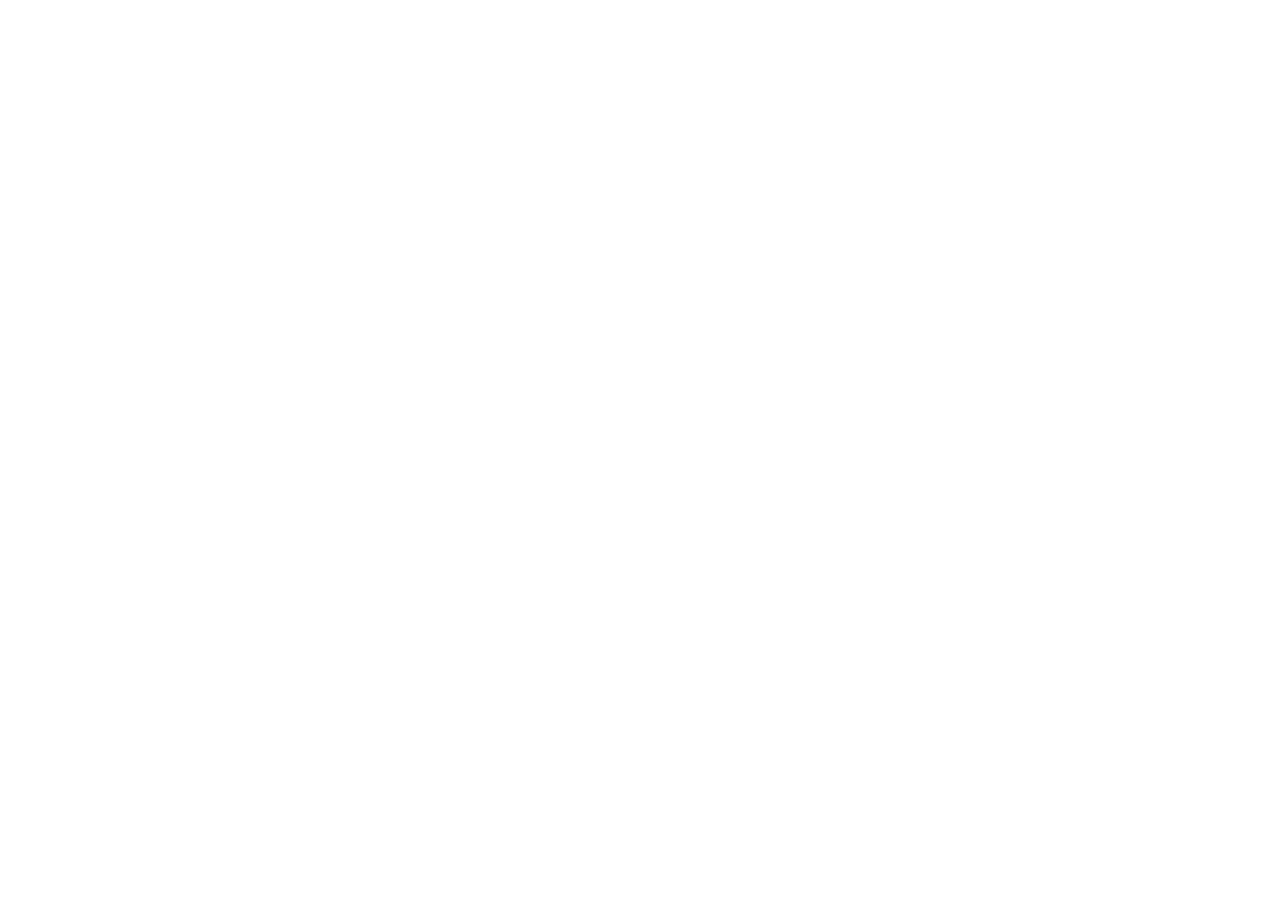
==== Index.html @ 9b48ae05 "Se inicia el proyecto preparando todo para el trabajo duro." ====
<!DOCTYPE html>
<html lang="en">
<head>
    <meta charset="UTF-8">
    <meta name="viewport" content="width=device-width, initial-scale=1.0">
    <link rel="stylesheet" href="style.css">
    <link rel="icon" type="image/svg" href="#">
    <title>RedType</title>
</head>
<body>
    
</body>
</html>
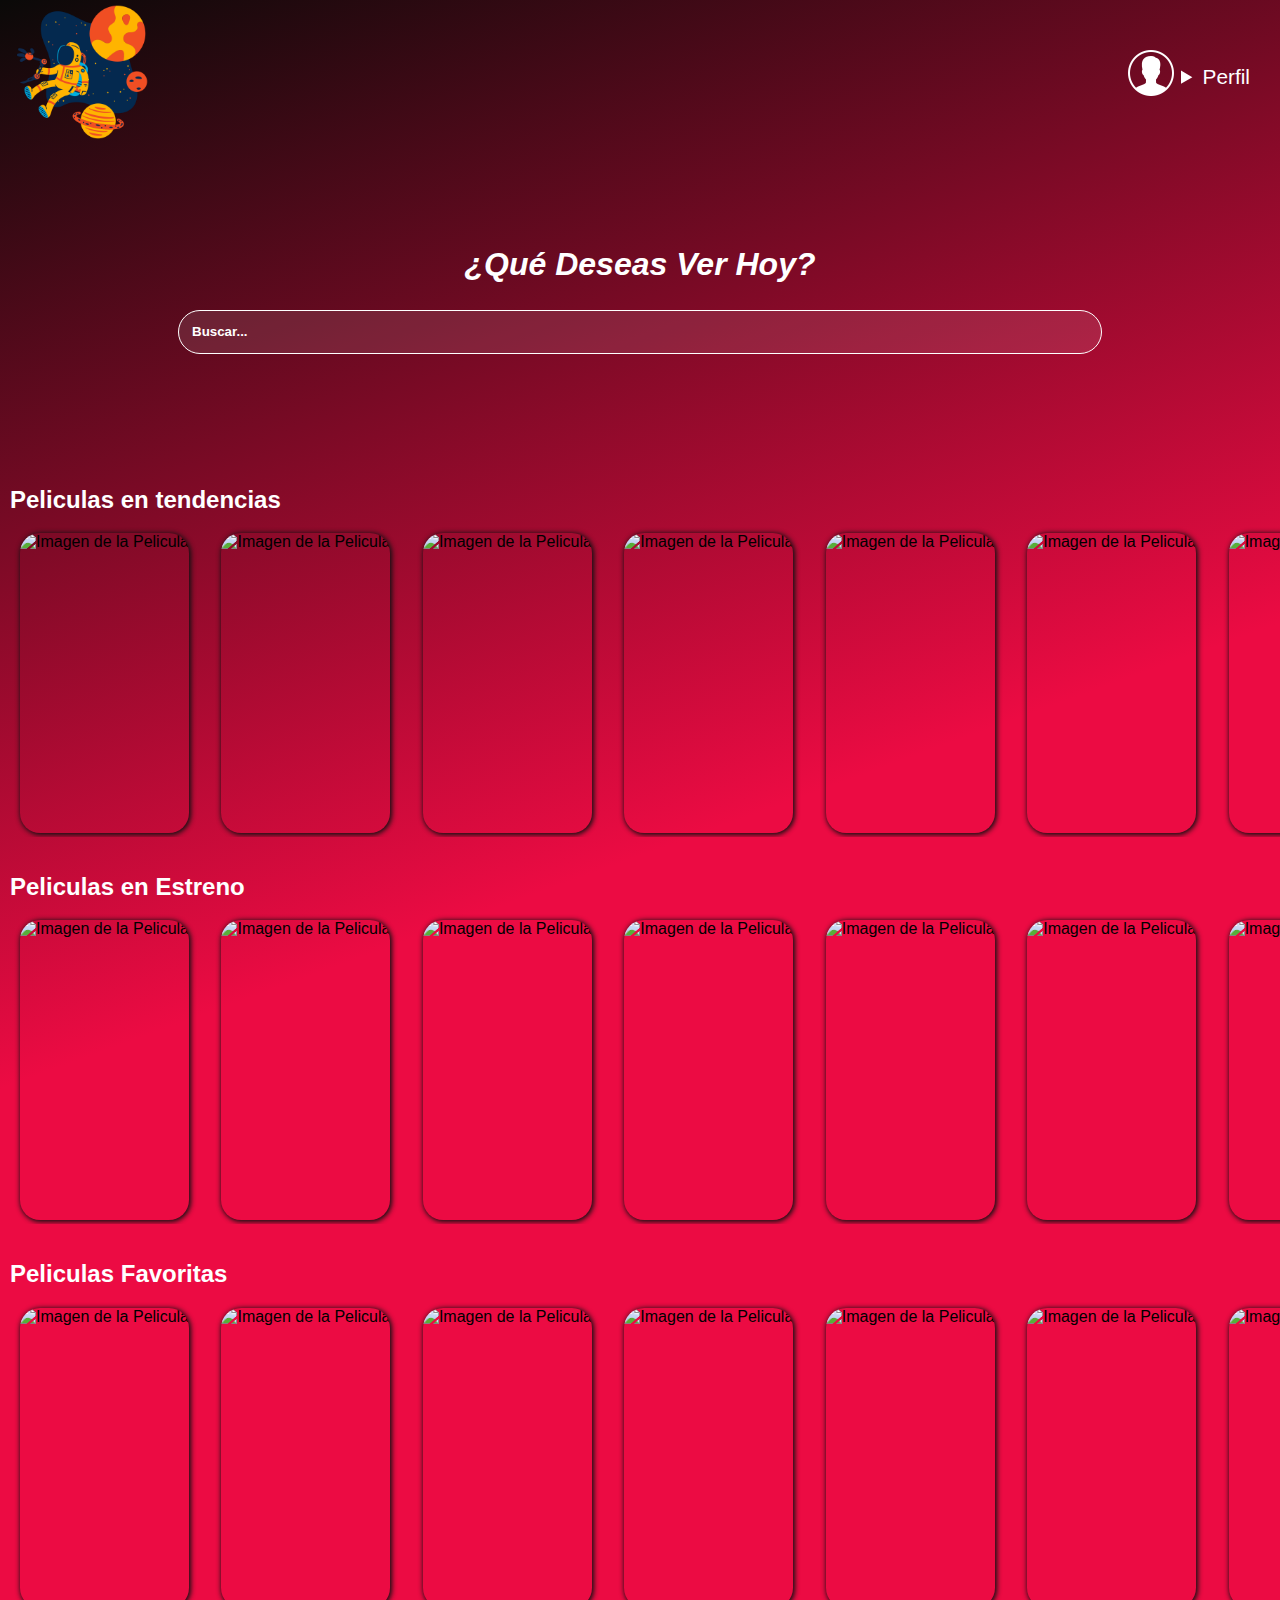
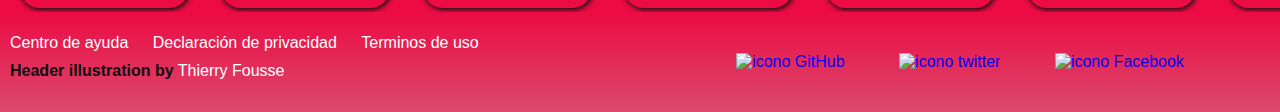
==== commit d3a6029f: "Se finaliza la maquetación de la pagina principal  agregando y uniendo todos los componentes" ====
--- a/Index.html
+++ b/Index.html
@@ -8,6 +8,417 @@
     <title>RedType</title>
 </head>
 <body>
-    
+    <header>
+        <section class="header__main">
+            <figure>
+                <img src="Assets/Images-Icons/toIgnore/flame-space-adventures.png" alt="">
+            </figure>
+        </section>
+        <section class="header__descriptive">
+            <figure>
+                <img src="Assets/Images-Icons/user-icon.png" alt="imagen_del_usuario">
+            </figure>
+            <details>
+                <summary>Perfil</summary>
+                <ul class="header__descriptive__list">
+                    <li><a href="signIn.html">Iniciar Seccion</a></li>
+                    <li><a href="signOut.html">Crear Cuenta</a></li>
+                    <li><a href="#">Cuenta</a></li>
+                    <li><a href="#">Cerrar Sección</a></li>
+                </ul>
+            </details>
+        </section>
+    </header>
+
+    <section class="searcher">
+        <h2 class="searcher__title">¿Qué Deseas Ver Hoy?</h2>
+        <form action="" class="searcher__form">
+            <input  class="searcher__form-Bar" type="text" name="serachBar" placeholder="Buscar...">
+        </form>
+    </section>
+
+    <section class="Carousel">
+        <div class="Carousel__Wrapper">
+            <h2 class="Carousel__Title">Peliculas en tendencias</h2>
+            <article class="Carousel__Item">
+                <figure>
+                    <img class="Carousel__item-img" src="https://images.pexels.com/photos/3165335/pexels-photo-3165335.jpeg?auto=compress&cs=tinysrgb&dpr=2&h=650&w=940" alt="Imagen de la Pelicula" >
+                </figure>
+                <div class="Carousel__item-icons">
+                    <img src="Assets/Images-Icons/play-icon.png" alt="Botón de reproducir">
+                    <img src="Assets/Images-Icons/plus-icon.png" alt="Botón de añadir">
+                </div>
+                <div class="Carousel__item-description">
+                    <p>Titulo de la Peli</p>
+                    <p>fecha de lanzamiento y duración</p>
+                </div>
+            </article>
+            <article class="Carousel__Item">
+                <figure>
+                    <img class="Carousel__item-img" src="https://images.pexels.com/photos/260286/pexels-photo-260286.jpeg?auto=compress&cs=tinysrgb&dpr=2&h=650&w=940" alt="Imagen de la Pelicula" >
+                </figure>
+                <div class="Carousel__item-icons">
+                    <img src="Assets/Images-Icons/play-icon.png" alt="Botón de reproducir">
+                    <img src="Assets/Images-Icons/plus-icon.png" alt="Botón de añadir">
+                </div>
+                <div class="Carousel__item-description">
+                    <p>Titulo de la Peli</p>
+                    <p>fecha de lanzamiento y duración</p>
+                </div>
+            </article>
+            <article class="Carousel__Item">
+                <figure>
+                    <img class="Carousel__item-img" src="https://images.pexels.com/photos/4046718/pexels-photo-4046718.jpeg?auto=compress&cs=tinysrgb&dpr=2&h=650&w=940" alt="Imagen de la Pelicula" >
+                </figure>
+                <div class="Carousel__item-icons">
+                    <img src="Assets/Images-Icons/play-icon.png" alt="Botón de reproducir">
+                    <img src="Assets/Images-Icons/plus-icon.png" alt="Botón de añadir">
+                </div>
+                <div class="Carousel__item-description">
+                    <p>Titulo de la Peli</p>
+                    <p>fecha de lanzamiento y duración</p>
+                </div>
+            </article>
+            <article class="Carousel__Item">
+                <figure>
+                    <img class="Carousel__item-img" src="https://images.pexels.com/photos/2911521/pexels-photo-2911521.jpeg?auto=compress&cs=tinysrgb&dpr=2&h=650&w=940" alt="Imagen de la Pelicula" >
+                </figure>
+                <div class="Carousel__item-icons">
+                    <img src="Assets/Images-Icons/play-icon.png" alt="Botón de reproducir">
+                    <img src="Assets/Images-Icons/plus-icon.png" alt="Botón de añadir">
+                </div>
+                <div class="Carousel__item-description">
+                    <p>Titulo de la Peli</p>
+                    <p>fecha de lanzamiento y duración</p>
+                </div>
+            </article>
+            <article class="Carousel__Item">
+                <figure>
+                    <img class="Carousel__item-img" src="https://images.pexels.com/photos/924824/pexels-photo-924824.jpeg?auto=compress&cs=tinysrgb&dpr=2&h=650&w=940" alt="Imagen de la Pelicula" >
+                </figure>
+                <div class="Carousel__item-icons">
+                    <img src="Assets/Images-Icons/play-icon.png" alt="Botón de reproducir">
+                    <img src="Assets/Images-Icons/plus-icon.png" alt="Botón de añadir">
+                </div>
+                <div class="Carousel__item-description">
+                    <p>Titulo de la Peli</p>
+                    <p>fecha de lanzamiento y duración</p>
+                </div>
+            </article>
+            <article class="Carousel__Item">
+                <figure>
+                    <img class="Carousel__item-img" src="https://images.pexels.com/photos/163036/mario-luigi-yoschi-figures-163036.jpeg?auto=compress&cs=tinysrgb&dpr=2&h=650&w=940" alt="Imagen de la Pelicula" >
+                </figure>
+                <div class="Carousel__item-icons">
+                    <img src="Assets/Images-Icons/play-icon.png" alt="Botón de reproducir">
+                    <img src="Assets/Images-Icons/plus-icon.png" alt="Botón de añadir">
+                </div>
+                <div class="Carousel__item-description">
+                    <p>Titulo de la Peli</p>
+                    <p>fecha de lanzamiento y duración</p>
+                </div>
+            </article>
+            <article class="Carousel__Item">
+                <figure>
+                    <img class="Carousel__item-img" src="https://images.pexels.com/photos/1693095/pexels-photo-1693095.jpeg?auto=compress&cs=tinysrgb&dpr=2&h=650&w=940" alt="Imagen de la Pelicula" >
+                </figure>
+                <div class="Carousel__item-icons">
+                    <img src="Assets/Images-Icons/play-icon.png" alt="Botón de reproducir">
+                    <img src="Assets/Images-Icons/plus-icon.png" alt="Botón de añadir">
+                </div>
+                <div class="Carousel__item-description">
+                    <p>Titulo de la Peli</p>
+                    <p>fecha de lanzamiento y duración</p>
+                </div>
+            </article>
+            <article class="Carousel__Item">
+                <figure>
+                    <img class="Carousel__item-img" src="https://images.pexels.com/photos/1820770/pexels-photo-1820770.jpeg?auto=compress&cs=tinysrgb&dpr=2&h=650&w=940" alt="Imagen de la Pelicula" >
+                </figure>
+                <div class="Carousel__item-icons">
+                    <img src="Assets/Images-Icons/play-icon.png" alt="Botón de reproducir">
+                    <img src="Assets/Images-Icons/plus-icon.png" alt="Botón de añadir">
+                </div>
+                <div class="Carousel__item-description">
+                    <p>Titulo de la Peli</p>
+                    <p>fecha de lanzamiento y duración</p>
+                </div>
+            </article>
+            <article class="Carousel__Item">
+                <figure>
+                    <img class="Carousel__item-img" src="https://images.pexels.com/photos/1037992/pexels-photo-1037992.jpeg?auto=compress&cs=tinysrgb&dpr=2&h=650&w=940" alt="Imagen de la Pelicula" >
+                </figure>
+                <div class="Carousel__item-icons">
+                    <img src="Assets/Images-Icons/play-icon.png" alt="Botón de reproducir">
+                    <img src="Assets/Images-Icons/plus-icon.png" alt="Botón de añadir">
+                </div>
+                <div class="Carousel__item-description">
+                    <p>Titulo de la Peli</p>
+                    <p>fecha de lanzamiento y duración</p>
+                </div>
+            </article>
+        </div>
+        <div class="Carousel__Wrapper">
+            <h2 class="Carousel__Title">Peliculas en Estreno</h2>
+            <article class="Carousel__Item">
+                <figure>
+                    <img class="Carousel__item-img" src="https://images.pexels.com/photos/3165335/pexels-photo-3165335.jpeg?auto=compress&cs=tinysrgb&dpr=2&h=650&w=940" alt="Imagen de la Pelicula" >
+                </figure>
+                <div class="Carousel__item-icons">
+                    <img src="Assets/Images-Icons/play-icon.png" alt="Botón de reproducir">
+                    <img src="Assets/Images-Icons/plus-icon.png" alt="Botón de añadir">
+                </div>
+                <div class="Carousel__item-description">
+                    <p>Titulo de la Peli</p>
+                    <p>fecha de lanzamiento y duración</p>
+                </div>
+            </article>
+            <article class="Carousel__Item">
+                <figure>
+                    <img class="Carousel__item-img" src="https://images.pexels.com/photos/260286/pexels-photo-260286.jpeg?auto=compress&cs=tinysrgb&dpr=2&h=650&w=940" alt="Imagen de la Pelicula" >
+                </figure>
+                <div class="Carousel__item-icons">
+                    <img src="Assets/Images-Icons/play-icon.png" alt="Botón de reproducir">
+                    <img src="Assets/Images-Icons/plus-icon.png" alt="Botón de añadir">
+                </div>
+                <div class="Carousel__item-description">
+                    <p>Titulo de la Peli</p>
+                    <p>fecha de lanzamiento y duración</p>
+                </div>
+            </article>
+            <article class="Carousel__Item">
+                <figure>
+                    <img class="Carousel__item-img" src="https://images.pexels.com/photos/4046718/pexels-photo-4046718.jpeg?auto=compress&cs=tinysrgb&dpr=2&h=650&w=940" alt="Imagen de la Pelicula" >
+                </figure>
+                <div class="Carousel__item-icons">
+                    <img src="Assets/Images-Icons/play-icon.png" alt="Botón de reproducir">
+                    <img src="Assets/Images-Icons/plus-icon.png" alt="Botón de añadir">
+                </div>
+                <div class="Carousel__item-description">
+                    <p>Titulo de la Peli</p>
+                    <p>fecha de lanzamiento y duración</p>
+                </div>
+            </article>
+            <article class="Carousel__Item">
+                <figure>
+                    <img class="Carousel__item-img" src="https://images.pexels.com/photos/2911521/pexels-photo-2911521.jpeg?auto=compress&cs=tinysrgb&dpr=2&h=650&w=940" alt="Imagen de la Pelicula" >
+                </figure>
+                <div class="Carousel__item-icons">
+                    <img src="Assets/Images-Icons/play-icon.png" alt="Botón de reproducir">
+                    <img src="Assets/Images-Icons/plus-icon.png" alt="Botón de añadir">
+                </div>
+                <div class="Carousel__item-description">
+                    <p>Titulo de la Peli</p>
+                    <p>fecha de lanzamiento y duración</p>
+                </div>
+            </article>
+            <article class="Carousel__Item">
+                <figure>
+                    <img class="Carousel__item-img" src="https://images.pexels.com/photos/924824/pexels-photo-924824.jpeg?auto=compress&cs=tinysrgb&dpr=2&h=650&w=940" alt="Imagen de la Pelicula" >
+                </figure>
+                <div class="Carousel__item-icons">
+                    <img src="Assets/Images-Icons/play-icon.png" alt="Botón de reproducir">
+                    <img src="Assets/Images-Icons/plus-icon.png" alt="Botón de añadir">
+                </div>
+                <div class="Carousel__item-description">
+                    <p>Titulo de la Peli</p>
+                    <p>fecha de lanzamiento y duración</p>
+                </div>
+            </article>
+            <article class="Carousel__Item">
+                <figure>
+                    <img class="Carousel__item-img" src="https://images.pexels.com/photos/163036/mario-luigi-yoschi-figures-163036.jpeg?auto=compress&cs=tinysrgb&dpr=2&h=650&w=940" alt="Imagen de la Pelicula" >
+                </figure>
+                <div class="Carousel__item-icons">
+                    <img src="Assets/Images-Icons/play-icon.png" alt="Botón de reproducir">
+                    <img src="Assets/Images-Icons/plus-icon.png" alt="Botón de añadir">
+                </div>
+                <div class="Carousel__item-description">
+                    <p>Titulo de la Peli</p>
+                    <p>fecha de lanzamiento y duración</p>
+                </div>
+            </article>
+            <article class="Carousel__Item">
+                <figure>
+                    <img class="Carousel__item-img" src="https://images.pexels.com/photos/1693095/pexels-photo-1693095.jpeg?auto=compress&cs=tinysrgb&dpr=2&h=650&w=940" alt="Imagen de la Pelicula" >
+                </figure>
+                <div class="Carousel__item-icons">
+                    <img src="Assets/Images-Icons/play-icon.png" alt="Botón de reproducir">
+                    <img src="Assets/Images-Icons/plus-icon.png" alt="Botón de añadir">
+                </div>
+                <div class="Carousel__item-description">
+                    <p>Titulo de la Peli</p>
+                    <p>fecha de lanzamiento y duración</p>
+                </div>
+            </article>
+            <article class="Carousel__Item">
+                <figure>
+                    <img class="Carousel__item-img" src="https://images.pexels.com/photos/1820770/pexels-photo-1820770.jpeg?auto=compress&cs=tinysrgb&dpr=2&h=650&w=940" alt="Imagen de la Pelicula" >
+                </figure>
+                <div class="Carousel__item-icons">
+                    <img src="Assets/Images-Icons/play-icon.png" alt="Botón de reproducir">
+                    <img src="Assets/Images-Icons/plus-icon.png" alt="Botón de añadir">
+                </div>
+                <div class="Carousel__item-description">
+                    <p>Titulo de la Peli</p>
+                    <p>fecha de lanzamiento y duración</p>
+                </div>
+            </article>
+            <article class="Carousel__Item">
+                <figure>
+                    <img class="Carousel__item-img" src="https://images.pexels.com/photos/1037992/pexels-photo-1037992.jpeg?auto=compress&cs=tinysrgb&dpr=2&h=650&w=940" alt="Imagen de la Pelicula" >
+                </figure>
+                <div class="Carousel__item-icons">
+                    <img src="Assets/Images-Icons/play-icon.png" alt="Botón de reproducir">
+                    <img src="Assets/Images-Icons/plus-icon.png" alt="Botón de añadir">
+                </div>
+                <div class="Carousel__item-description">
+                    <p>Titulo de la Peli</p>
+                    <p>fecha de lanzamiento y duración</p>
+                </div>
+            </article>
+        </div>
+        <div class="Carousel__Wrapper">
+            <h2 class="Carousel__Title">Peliculas Favoritas</h2>
+            <article class="Carousel__Item">
+                <figure>
+                    <img class="Carousel__item-img" src="https://images.pexels.com/photos/3165335/pexels-photo-3165335.jpeg?auto=compress&cs=tinysrgb&dpr=2&h=650&w=940" alt="Imagen de la Pelicula" >
+                </figure>
+                <div class="Carousel__item-icons">
+                    <img src="Assets/Images-Icons/play-icon.png" alt="Botón de reproducir">
+                    <img src="Assets/Images-Icons/plus-icon.png" alt="Botón de añadir">
+                </div>
+                <div class="Carousel__item-description">
+                    <p>Titulo de la Peli</p>
+                    <p>fecha de lanzamiento y duración</p>
+                </div>
+            </article>
+            <article class="Carousel__Item">
+                <figure>
+                    <img class="Carousel__item-img" src="https://images.pexels.com/photos/260286/pexels-photo-260286.jpeg?auto=compress&cs=tinysrgb&dpr=2&h=650&w=940" alt="Imagen de la Pelicula" >
+                </figure>
+                <div class="Carousel__item-icons">
+                    <img src="Assets/Images-Icons/play-icon.png" alt="Botón de reproducir">
+                    <img src="Assets/Images-Icons/plus-icon.png" alt="Botón de añadir">
+                </div>
+                <div class="Carousel__item-description">
+                    <p>Titulo de la Peli</p>
+                    <p>fecha de lanzamiento y duración</p>
+                </div>
+            </article>
+            <article class="Carousel__Item">
+                <figure>
+                    <img class="Carousel__item-img" src="https://images.pexels.com/photos/4046718/pexels-photo-4046718.jpeg?auto=compress&cs=tinysrgb&dpr=2&h=650&w=940" alt="Imagen de la Pelicula" >
+                </figure>
+                <div class="Carousel__item-icons">
+                    <img src="Assets/Images-Icons/play-icon.png" alt="Botón de reproducir">
+                    <img src="Assets/Images-Icons/plus-icon.png" alt="Botón de añadir">
+                </div>
+                <div class="Carousel__item-description">
+                    <p>Titulo de la Peli</p>
+                    <p>fecha de lanzamiento y duración</p>
+                </div>
+            </article>
+            <article class="Carousel__Item">
+                <figure>
+                    <img class="Carousel__item-img" src="https://images.pexels.com/photos/2911521/pexels-photo-2911521.jpeg?auto=compress&cs=tinysrgb&dpr=2&h=650&w=940" alt="Imagen de la Pelicula" >
+                </figure>
+                <div class="Carousel__item-icons">
+                    <img src="Assets/Images-Icons/play-icon.png" alt="Botón de reproducir">
+                    <img src="Assets/Images-Icons/plus-icon.png" alt="Botón de añadir">
+                </div>
+                <div class="Carousel__item-description">
+                    <p>Titulo de la Peli</p>
+                    <p>fecha de lanzamiento y duración</p>
+                </div>
+            </article>
+            <article class="Carousel__Item">
+                <figure>
+                    <img class="Carousel__item-img" src="https://images.pexels.com/photos/924824/pexels-photo-924824.jpeg?auto=compress&cs=tinysrgb&dpr=2&h=650&w=940" alt="Imagen de la Pelicula" >
+                </figure>
+                <div class="Carousel__item-icons">
+                    <img src="Assets/Images-Icons/play-icon.png" alt="Botón de reproducir">
+                    <img src="Assets/Images-Icons/plus-icon.png" alt="Botón de añadir">
+                </div>
+                <div class="Carousel__item-description">
+                    <p>Titulo de la Peli</p>
+                    <p>fecha de lanzamiento y duración</p>
+                </div>
+            </article>
+            <article class="Carousel__Item">
+                <figure>
+                    <img class="Carousel__item-img" src="https://images.pexels.com/photos/163036/mario-luigi-yoschi-figures-163036.jpeg?auto=compress&cs=tinysrgb&dpr=2&h=650&w=940" alt="Imagen de la Pelicula" >
+                </figure>
+                <div class="Carousel__item-icons">
+                    <img src="Assets/Images-Icons/play-icon.png" alt="Botón de reproducir">
+                    <img src="Assets/Images-Icons/plus-icon.png" alt="Botón de añadir">
+                </div>
+                <div class="Carousel__item-description">
+                    <p>Titulo de la Peli</p>
+                    <p>fecha de lanzamiento y duración</p>
+                </div>
+            </article>
+            <article class="Carousel__Item">
+                <figure>
+                    <img class="Carousel__item-img" src="https://images.pexels.com/photos/1693095/pexels-photo-1693095.jpeg?auto=compress&cs=tinysrgb&dpr=2&h=650&w=940" alt="Imagen de la Pelicula" >
+                </figure>
+                <div class="Carousel__item-icons">
+                    <img src="Assets/Images-Icons/play-icon.png" alt="Botón de reproducir">
+                    <img src="Assets/Images-Icons/plus-icon.png" alt="Botón de añadir">
+                </div>
+                <div class="Carousel__item-description">
+                    <p>Titulo de la Peli</p>
+                    <p>fecha de lanzamiento y duración</p>
+                </div>
+            </article>
+            <article class="Carousel__Item">
+                <figure>
+                    <img class="Carousel__item-img" src="https://images.pexels.com/photos/1820770/pexels-photo-1820770.jpeg?auto=compress&cs=tinysrgb&dpr=2&h=650&w=940" alt="Imagen de la Pelicula" >
+                </figure>
+                <div class="Carousel__item-icons">
+                    <img src="Assets/Images-Icons/play-icon.png" alt="Botón de reproducir">
+                    <img src="Assets/Images-Icons/plus-icon.png" alt="Botón de añadir">
+                </div>
+                <div class="Carousel__item-description">
+                    <p>Titulo de la Peli</p>
+                    <p>fecha de lanzamiento y duración</p>
+                </div>
+            </article>
+            <article class="Carousel__Item">
+                <figure>
+                    <img class="Carousel__item-img" src="https://images.pexels.com/photos/1037992/pexels-photo-1037992.jpeg?auto=compress&cs=tinysrgb&dpr=2&h=650&w=940" alt="Imagen de la Pelicula" >
+                </figure>
+                <div class="Carousel__item-icons">
+                    <img src="Assets/Images-Icons/play-icon.png" alt="Botón de reproducir">
+                    <img src="Assets/Images-Icons/plus-icon.png" alt="Botón de añadir">
+                </div>
+                <div class="Carousel__item-description">
+                    <p>Titulo de la Peli</p>
+                    <p>fecha de lanzamiento y duración</p>
+                </div>
+            </article>
+        </div>
+    </section>
+
+    <footer class="footer">
+        <p class="footer__description">
+            <a href="">Centro de ayuda</a>
+            <a href="">Declaración de privacidad</a>
+            <a href="">Terminos de uso</a>
+            <br>
+            <span> <strong>Header illustration by</strong><a href="https://dribbble.com/thierryfousse"> Thierry Fousse</a> </span>
+        </p>
+        <div class="footer__SocialMedia">
+            <a href="https://github.com/Yeffej" target="_">
+                <img alt="icono GitHub" src="https://www.flaticon.com/svg/vstatic/svg/2111/2111432.svg?token=exp=1610993665~hmac=867d650247dec71bac3db2e30676a035">
+            </a>
+            <a href="https://twitter.com/YefriEncarnaci3" target="_">
+                <img alt="icono twitter" src="https://www.flaticon.com/svg/vstatic/svg/174/174876.svg?token=exp=1610993497~hmac=1bb9c576a67502a1c6ffd9db3d26efa1">
+            </a>
+            <a href="https://www.facebook.com/" target="_">
+                <img alt="icono Facebook" src="https://www.flaticon.com/svg/vstatic/svg/174/174848.svg?token=exp=1610993497~hmac=6e79d530743b15937e1349b3825b14c0" >
+            </a>
+        </div>
+    </footer>
 </body>
 </html>--- a/style.css
+++ b/style.css
@@ -0,0 +1,257 @@
+:root {
+    --BackgroundMAinGradient: linear-gradient(160deg, #0A0908 0%, #EC0B43 50%);
+    --mainTextColor: white;
+    --fontSizePerfil: 1.3em;
+    --carouselHeight: 300px;
+    --carouselWidth: 250px;
+    --ScrollBarColor: rgba(255, 255, 255, 0.5);
+    --scrollBarMainColor: linear-gradient(#140e10, #460616 );
+    --BackgroundFooter: linear-gradient(#EC0B43, #da496d )
+}
+
+body {
+    background: var(--BackgroundMAinGradient);
+    margin: 0;
+    font-family: Arial, Helvetica, sans-serif;
+    display: grid;
+    grid-template-columns: 1fr;
+    grid-template-rows: 150px 300px 1fr 100px;
+    grid-template-areas: "header"
+                         "searcher"        
+                         "carousel"
+                          "footer";
+}
+body::-webkit-scrollbar {
+    background: var(--scrollBarMainColor);
+    border-radius: 50px;
+    
+}
+
+/* HEADER STYLES  */
+
+header {
+    display: flex;
+    align-items: center;
+    justify-content: space-between;
+    grid-area: header;
+}
+.header__main figure {
+    margin: 0;
+}
+.header__main figure img {
+    width: 10em;
+}
+.header__descriptive {
+    display: flex;
+    align-items: center;
+
+}
+.header__descriptive figure {
+    margin: 0;
+    
+}
+.header__descriptive details {
+    margin: 0 30px 0 5px;
+    transition: 1s height;
+    overflow: hidden;
+    height: var(--fontSizePerfil);
+    
+}
+.header__descriptive details[open] {
+    height: 7em;
+}
+.header__descriptive summary::-webkit-details-marker {
+    width: .5em;
+    height: .5em;
+    vertical-align: middle;
+    margin: 0;
+    margin-right: 2px;
+}
+.header__descriptive details summary {
+    outline: none;
+    color: var(--mainTextColor);
+    font-size: var(--fontSizePerfil);
+    cursor: pointer;
+}
+.header__descriptive__list li {
+    color: var(--mainTextColor);
+}
+.header__descriptive__list li > a {
+    text-decoration: none;
+    font-weight: 600;
+    font-size: .8em;
+    color: var(--mainTextColor);
+}
+.header__descriptive__list li > a:hover {
+    text-decoration: underline;
+    color: black;
+}
+
+/* CAROUSEL STYLES */
+
+.Carousel {
+    grid-area: carousel;
+    display: grid;
+    grid-template-columns: 1fr;
+    grid-template-rows: 1f 1fr 1fr;
+}
+.Carousel__Title{
+    color: black;
+    font-size: 1.5em;
+    margin: 1.5em 0 .8em 0;
+    margin-left: 10px;
+    color: var(--mainTextColor);
+}
+.Carousel__Wrapper {
+    overflow: scroll;
+    overflow-y: hidden;
+    transition: .5s;
+    -webkit-transition: .5s;
+    white-space: nowrap;
+    scroll-behavior: smooth;
+}
+.Carousel__Wrapper::-webkit-scrollbar {
+    background: var(--ScrollBarColor);
+    border-radius: 25px;
+    height: 15px;
+    border: 1px solid white;
+}
+.Carousel__Wrapper:hover .Carousel__Item {
+    opacity: 0.3;
+}
+.Carousel__Item {
+    position: relative;
+    margin: 0 8px 0 20px;
+    border-radius: 20px;
+    box-shadow: #101112 1px 1px 5px 1px;
+    overflow: hidden;
+    max-width: var(--carouselWidth);
+    height: var(--carouselHeight);
+    transition: .5s ease-in-out;
+    -webkit-transition: .5s ease-in-out;
+    display: inline-block;
+}
+.Carousel__item-img {
+    width: 100%;
+    height: var(--carouselHeight);
+    object-fit: cover;
+}
+.Carousel__Item figure {
+    margin: 0;
+}
+.Carousel__item-icons {
+    position: absolute;
+    bottom: 3.5em;
+    left: .5em;
+    display: none;
+}
+.Carousel__item-icons img {
+    width: 30px;
+}
+.Carousel__item-description {
+    position: absolute;
+    bottom: 1em;
+    left: .5em;
+    display: none;
+}
+.Carousel__item-description p {
+    color: white;
+    font-size: .8em;
+    margin: 0;
+    font-weight: 600;
+    font-style: italic;
+}
+.Carousel__Wrapper:hover .Carousel__Item:hover{
+    transform: translate3d( 50px, 45px, 0)  scale(1.3);
+    -webkit-transform:  translate3d( 50px, 45px, 0)  scale(1.3);
+    opacity: 1;
+}
+.Carousel__Wrapper:hover {
+    padding-bottom: 88px;
+}
+.Carousel__Item:hover > * {
+    display: initial;
+}
+.Carousel__Item:hover ~ * {
+    transform: translate3d(90px, 0, 0);
+    -webkit-transform:  translate3d(90px, 0, 0);
+}
+
+/* SEARCHER STYLES */
+
+.searcher {
+    width: 100%;
+    height: 300px;
+    display: flex;
+    justify-content: center;
+    align-items: center;
+    flex-direction: column;
+    grid-area: searcher;
+}
+.searcher__title {
+    color: white;
+    font-size: 2em;
+    font-style: italic;
+    font-weight: 600;
+    margin-top: 0;
+}
+.searcher__form {
+    width: 100%;
+    text-align: center;
+}
+.searcher__form-Bar {
+    width: 70%;
+    background: rgba(255, 255, 255, 0.1);
+    outline: none;
+    border-radius: 25px;
+    border: 1px solid white;
+    padding: 1em;
+    color: white;
+}
+.searcher__form-Bar::placeholder {
+    color: white;
+    font-weight: 600;
+}
+
+/* FOOTER STYLES */
+
+.footer {
+    background: var(--BackgroundFooter);
+    height: 100px;
+    display: flex;
+    align-items: center;
+    color: #0d0f12;
+    grid-area: footer;
+}
+.footer__description {
+    margin: 0;
+    width: 50%;
+    white-space: nowrap;
+}
+.footer__description > * {
+    margin: 10px;
+}
+.footer__description span {
+    display: inline-block;
+    margin-top: 10px;
+}
+.footer__description a{
+    text-decoration: none;
+    color: white;
+}
+.footer__description a:hover {
+    text-decoration: underline;
+    color: black;
+}
+.footer__SocialMedia {
+    text-align: center;
+    white-space: nowrap;
+    width: 50%;
+}
+.footer__SocialMedia a{
+    text-decoration: none;
+}
+.footer__SocialMedia img {
+    width: 50px;
+    margin: 0 25px 0 25px;
+}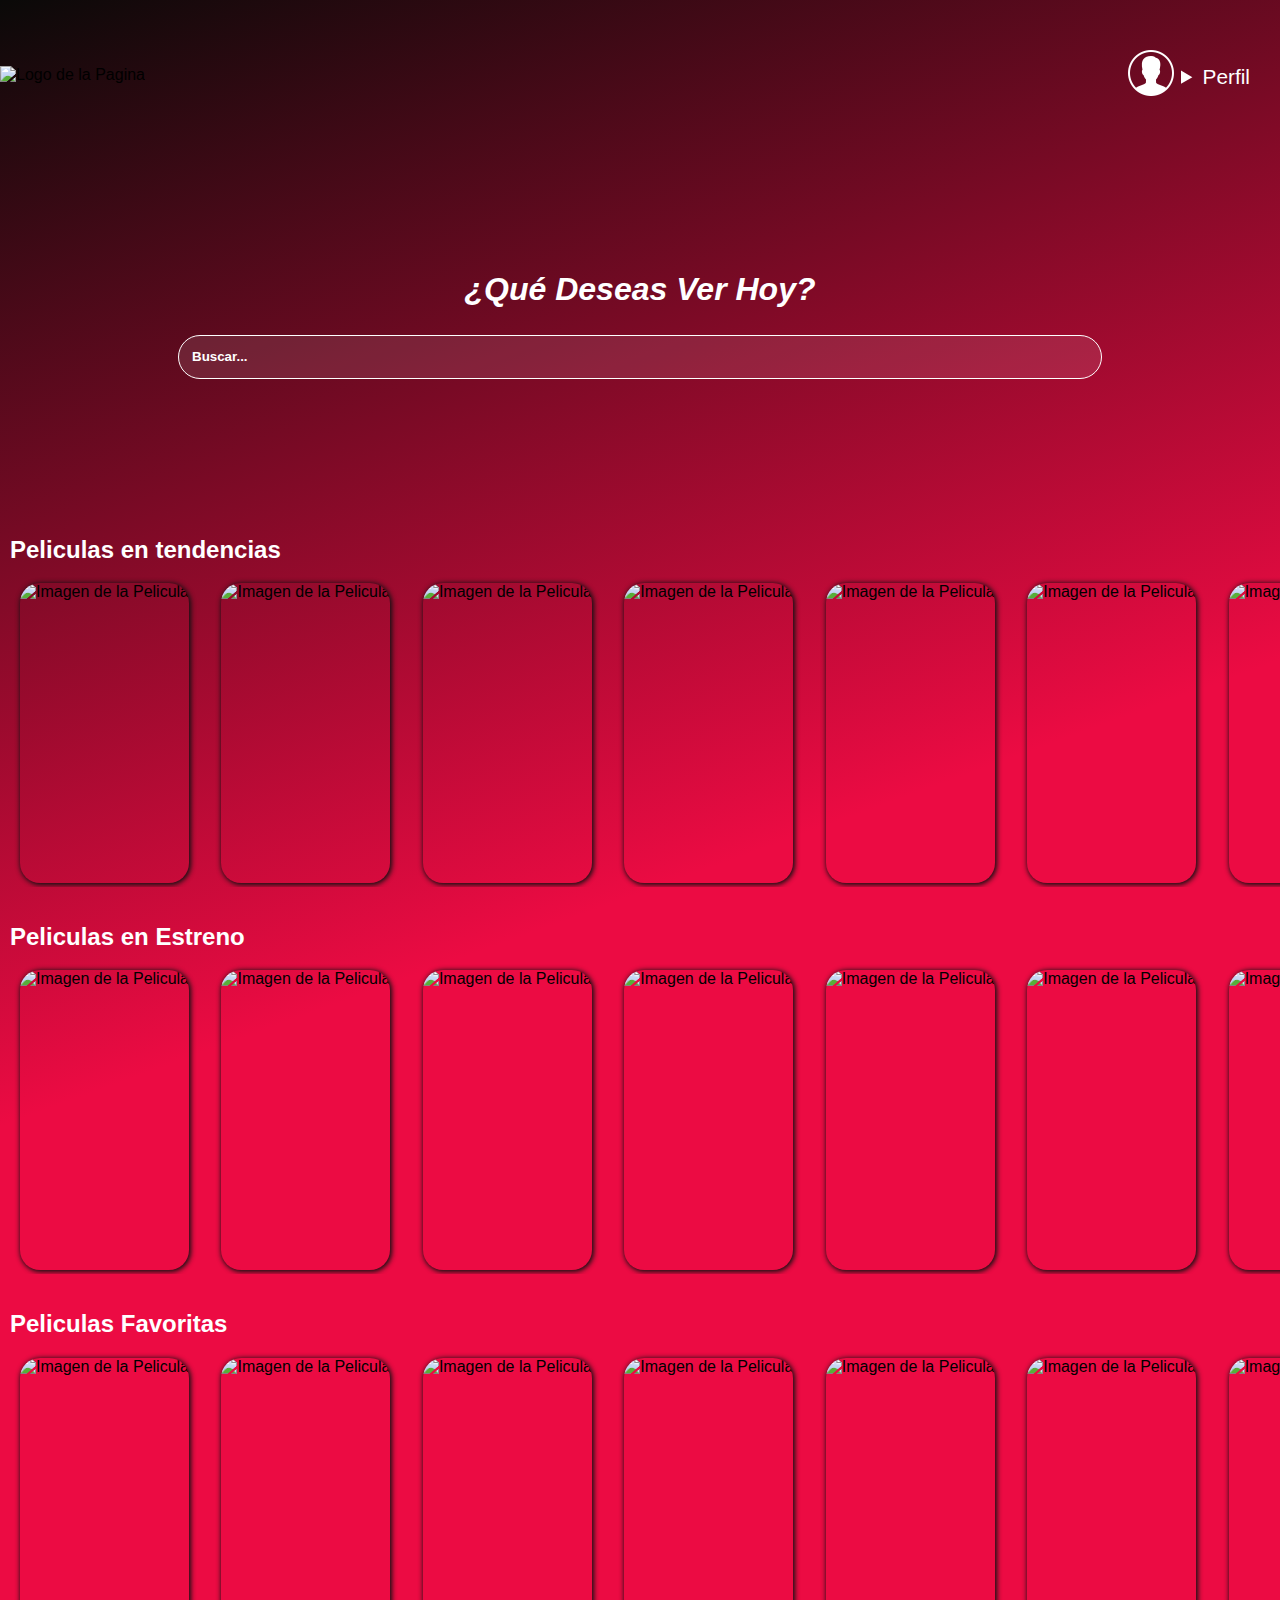
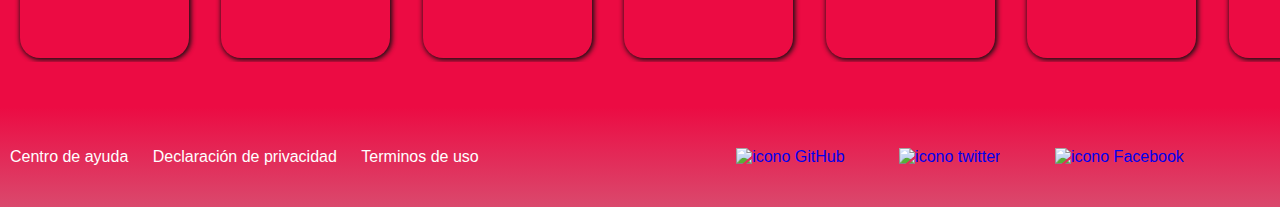
==== commit d607ffe5: "Se termina toda la maquetación del proyecto" ====
--- a/Index.html
+++ b/Index.html
@@ -5,13 +5,13 @@
     <meta name="viewport" content="width=device-width, initial-scale=1.0">
     <link rel="stylesheet" href="style.css">
     <link rel="icon" type="image/svg" href="#">
-    <title>RedType</title>
+    <title>RedEx Video</title>
 </head>
 <body>
     <header>
         <section class="header__main">
             <figure>
-                <img src="Assets/Images-Icons/toIgnore/flame-space-adventures.png" alt="">
+                <img src="https://i.imgur.com/CvqSXUB.png" alt="Logo de la Pagina">
             </figure>
         </section>
         <section class="header__descriptive">
@@ -21,8 +21,8 @@
             <details>
                 <summary>Perfil</summary>
                 <ul class="header__descriptive__list">
-                    <li><a href="signIn.html">Iniciar Seccion</a></li>
-                    <li><a href="signOut.html">Crear Cuenta</a></li>
+                    <li><a href="signIn.html" target="_">Iniciar Seccion</a></li>
+                    <li><a href="signOut.html" target="_">Crear Cuenta</a></li>
                     <li><a href="#">Cuenta</a></li>
                     <li><a href="#">Cerrar Sección</a></li>
                 </ul>
@@ -405,8 +405,6 @@
             <a href="">Centro de ayuda</a>
             <a href="">Declaración de privacidad</a>
             <a href="">Terminos de uso</a>
-            <br>
-            <span> <strong>Header illustration by</strong><a href="https://dribbble.com/thierryfousse"> Thierry Fousse</a> </span>
         </p>
         <div class="footer__SocialMedia">
             <a href="https://github.com/Yeffej" target="_">
--- a/style.css
+++ b/style.css
@@ -20,6 +20,7 @@
                          "searcher"        
                          "carousel"
                           "footer";
+    grid-gap: 25px 0;
 }
 body::-webkit-scrollbar {
     background: var(--scrollBarMainColor);
@@ -39,7 +40,7 @@
     margin: 0;
 }
 .header__main figure img {
-    width: 10em;
+    width: 400px;
 }
 .header__descriptive {
     display: flex;
@@ -222,6 +223,7 @@
     align-items: center;
     color: #0d0f12;
     grid-area: footer;
+    margin-top: 20px;
 }
 .footer__description {
     margin: 0;
